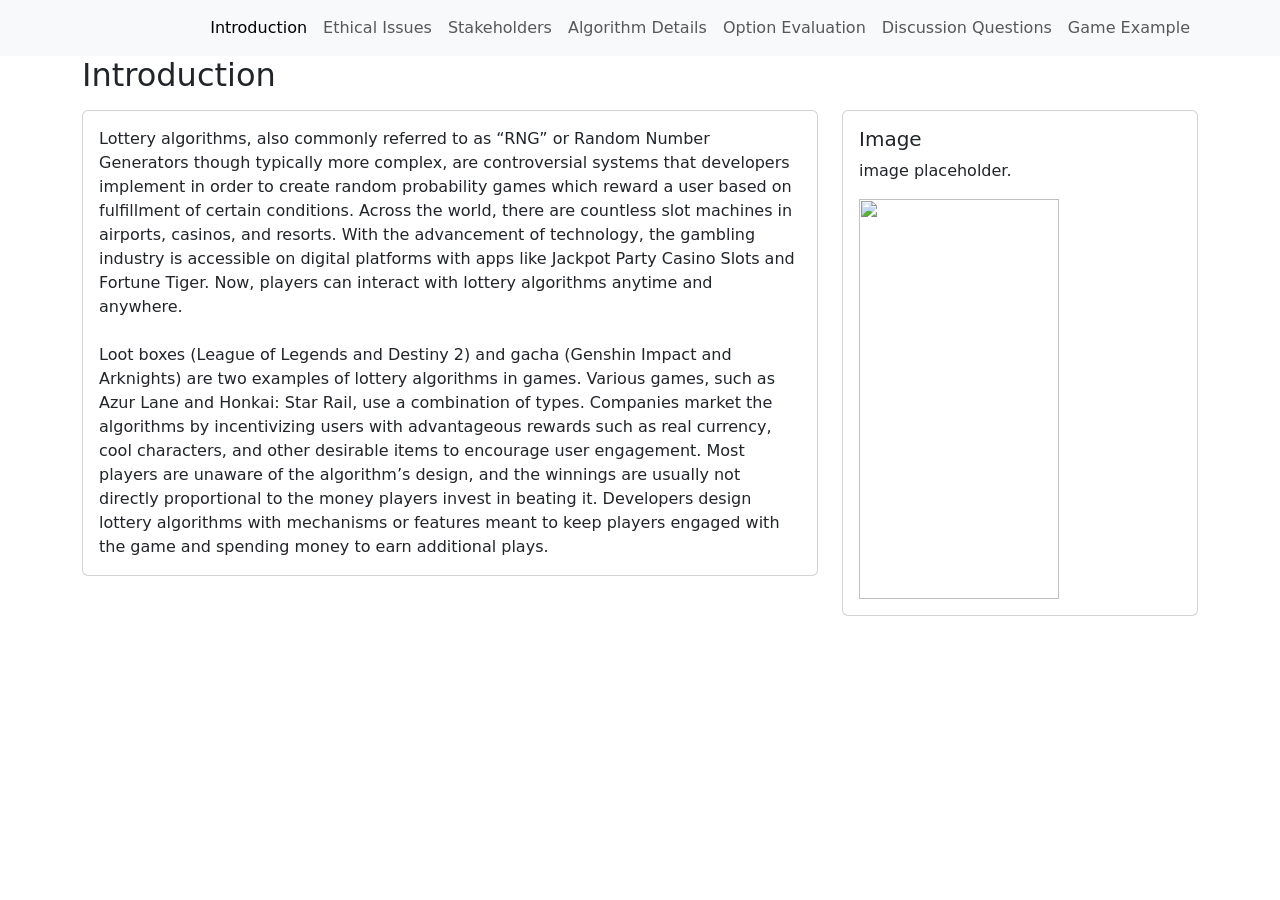
==== index.html @ b0b9392d "Changed navigation titles for deep dive section" ====
<!DOCTYPE html>
<html lang="en">
    <head>
        <meta charset="utf-8">
        <meta name="viewport" content="width=device-width, initial-scale=1">
        <title>Introduction Page</title>
        <link href="https://cdn.jsdelivr.net/npm/bootstrap@5.2.3/dist/css/bootstrap.min.css" rel="stylesheet" integrity="sha384-rbsA2VBKQhggwzxH7pPCaAqO46MgnOM80zW1RWuH61DGLwZJEdK2Kadq2F9CUG65" crossorigin="anonymous">
    </head>
    <body>
        <!-- Header / Navigation Bar -->
         <header>
            <nav class="navbar navbar-expand-lg navbar-light bg-light" aria-label="Main navigation">
                <div class="container">
                    <!-- Mobile toggle button -->
                    <button class="navbar-toggler" type="button" data-bs-toggle="collapse" data-bs-target="#navMenu"
                        aria-controls="navMenu" aria-expanded="false" aria-label="Toggle navigation">
                        <span class="navbar-toggler-icon"></span>
                    </button>

                    <!-- Nav hyperlinks -->
                    <div class="collapse navbar-collapse" id="navMenu">
                        <ul class="navbar-nav ms-auto">
                            <li class="nav-item">
                                <a class="nav-link active" href="index.html">Introduction</a>
                            </li>
                            <li class="nav-item">
                                <a class="nav-link" href="ethics.html">Ethical Issues</a>
                            </li>
                            <li class="nav-item">
                                <a class="nav-link" href="stakeholders.html">Stakeholders</a>
                            </li>
                            <li class="nav-item">
                                <a class="nav-link" href="details.html">Algorithm Details</a>
                            </li>
                            <li class="nav-item">
                                <a class="nav-link" href="options.html">Option Evaluation</a>
                            </li>
                            <li class="nav-item">
                                <a class="nav-link" href="discussion.html">Discussion Questions</a>
                            </li>
                            <li class="nav-item">
                                <a class="nav-link" href="game.html">Game Example</a>
                            </li>
                        </ul>
                    </div>
                </div>
            </nav>
        </header>
        <!-- Main content -->
        <main id="main-content" class="container">
            <section id="introduction" aria-labelledby="introduction-heading">
            <h2 id="introduction-heading" class="mb-3">Introduction</h2>

            <div class="row">
            <article class="col-md-8">
                <div class="card">
                    <div class="card-body">
                    <p class="card-text">
                        Lottery algorithms, also commonly referred to as “RNG”  or Random Number Generators though typically more complex,
                        are controversial systems that developers implement in order to create random probability games which reward a user
                        based on fulfillment of certain conditions. Across the world, there are countless slot machines in airports, casinos,
                        and resorts. With the advancement of technology, the gambling industry is accessible on digital platforms with apps like
                        Jackpot Party Casino Slots and Fortune Tiger. Now, players can interact with lottery algorithms anytime and anywhere. <br><br>

                        Loot boxes (League of Legends and Destiny 2) and gacha (Genshin Impact and Arknights) are two examples of lottery algorithms
                        in games. Various games, such as Azur Lane and Honkai: Star Rail, use a combination of types. Companies market the algorithms
                        by incentivizing users with advantageous rewards such as real currency, cool characters, and other desirable items to encourage
                        user engagement. Most players are unaware of the algorithm’s design, and the winnings are usually not directly proportional to the
                        money players invest in beating it. Developers design lottery algorithms with mechanisms or features meant to keep players engaged
                        with the game and spending money to earn additional plays.
                    </p>
                    </div>
                </div>
                </article>

                <article class="col-md-4">
                <div class="card">
                    <div class="card-body">
                    <h3 class="card-title h5">Image</h3>
                    <p class="card-text">image placeholder.</p>
                    <img src="" alt="" width="200" height="400"></img>
                    </div>
                </div>
            </article>

            </div>
            </section>

            
        </main>
        <script src="https://cdn.jsdelivr.net/npm/bootstrap@5.2.3/dist/js/bootstrap.bundle.min.js" integrity="sha384-kenU1KFdBIe4zVF0s0G1M5b4hcpxyD9F7jL+jjXkk+Q2h455rYXK/7HAuoJl+0I4" crossorigin="anonymous"></script>
    </body>
</html>
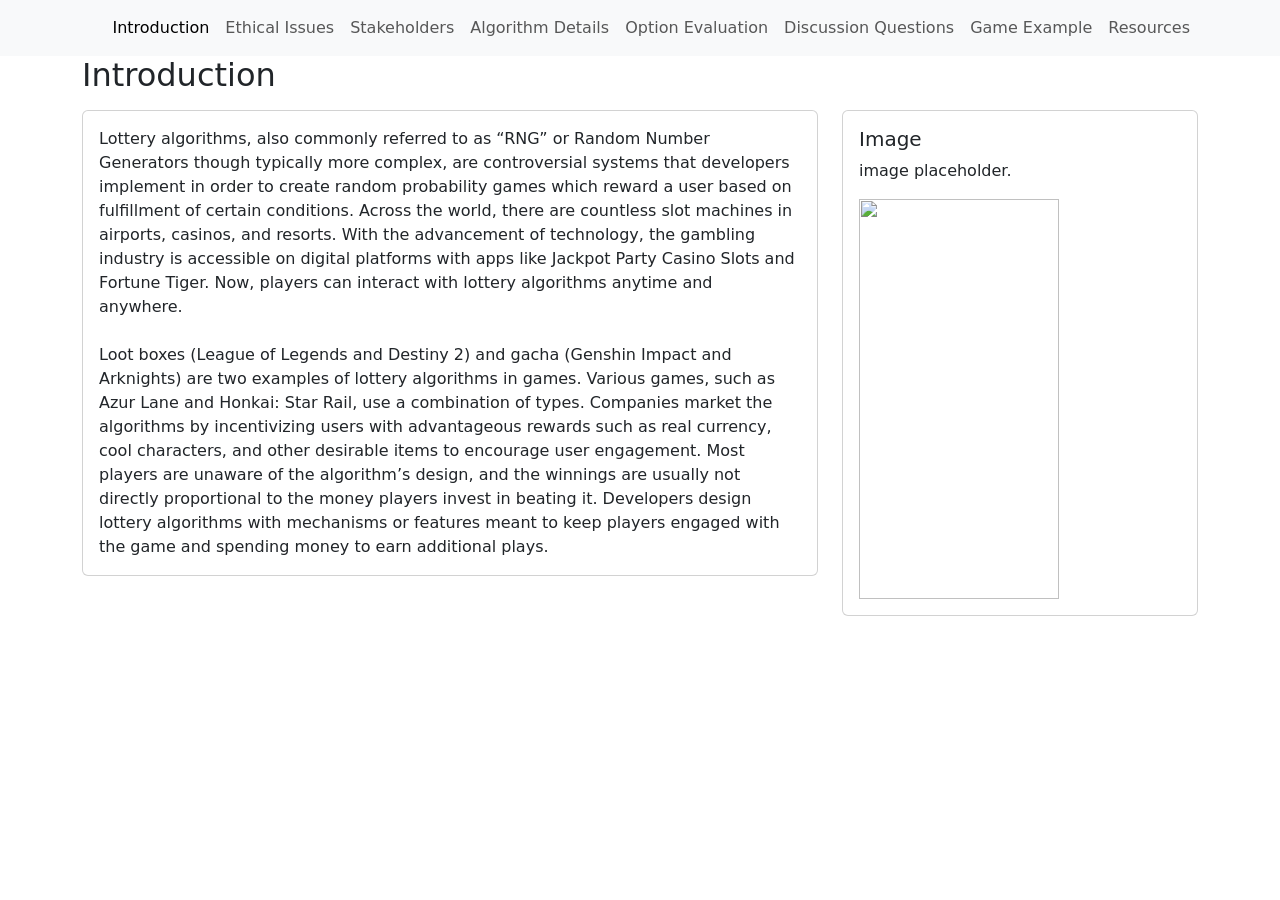
==== commit 875c864f: "Moved sections around in game.html, created a bibliography page" ====
--- a/index.html
+++ b/index.html
@@ -40,6 +40,9 @@
                             </li>
                             <li class="nav-item">
                                 <a class="nav-link" href="game.html">Game Example</a>
+                            </li>
+                            <li class="nav-item">
+                                <a class="nav-link" href="bibliography.html">Resources</a>
                             </li>
                         </ul>
                     </div>
@@ -89,5 +92,6 @@
             
         </main>
         <script src="https://cdn.jsdelivr.net/npm/bootstrap@5.2.3/dist/js/bootstrap.bundle.min.js" integrity="sha384-kenU1KFdBIe4zVF0s0G1M5b4hcpxyD9F7jL+jjXkk+Q2h455rYXK/7HAuoJl+0I4" crossorigin="anonymous"></script>
+        <script src="src/styles.css"></script>
     </body>
 </html>
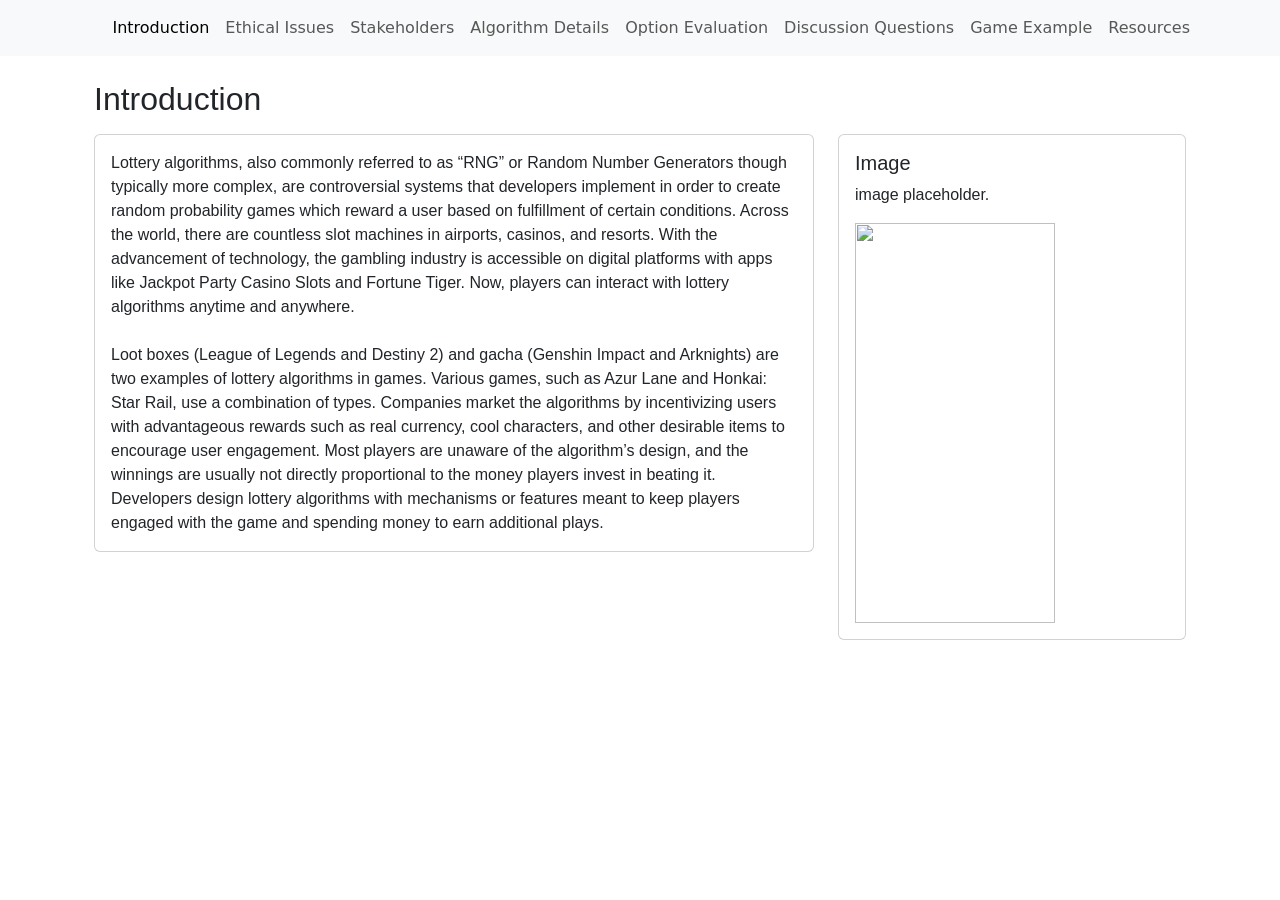
==== commit b286214a: "Linked stylesheet in head for some pages" ====
--- a/index.html
+++ b/index.html
@@ -5,6 +5,7 @@
         <meta name="viewport" content="width=device-width, initial-scale=1">
         <title>Introduction Page</title>
         <link href="https://cdn.jsdelivr.net/npm/bootstrap@5.2.3/dist/css/bootstrap.min.css" rel="stylesheet" integrity="sha384-rbsA2VBKQhggwzxH7pPCaAqO46MgnOM80zW1RWuH61DGLwZJEdK2Kadq2F9CUG65" crossorigin="anonymous">
+        <link rel="stylesheet" href="src/styles.css">
     </head>
     <body>
         <!-- Header / Navigation Bar -->
@@ -50,7 +51,7 @@
             </nav>
         </header>
         <!-- Main content -->
-        <main id="main-content" class="container">
+        <main id="main-content" class="container container-css lh-base text-start">
             <section id="introduction" aria-labelledby="introduction-heading">
             <h2 id="introduction-heading" class="mb-3">Introduction</h2>
 
--- a/src/styles.css
+++ b/src/styles.css
@@ -0,0 +1,17 @@
+.container-css {
+   padding: 1.5rem;
+   line-height: 1.5;
+
+   font-family: Arial, Helvetica, sans-serif;
+   font-size: 1rem; 
+
+   margin-bottom: 2rem;
+}
+
+.table {
+    padding: 1rem 1.5rem;
+    line-height: 1.5;
+    font-size: 1rem;
+
+    white-space: normal;
+}
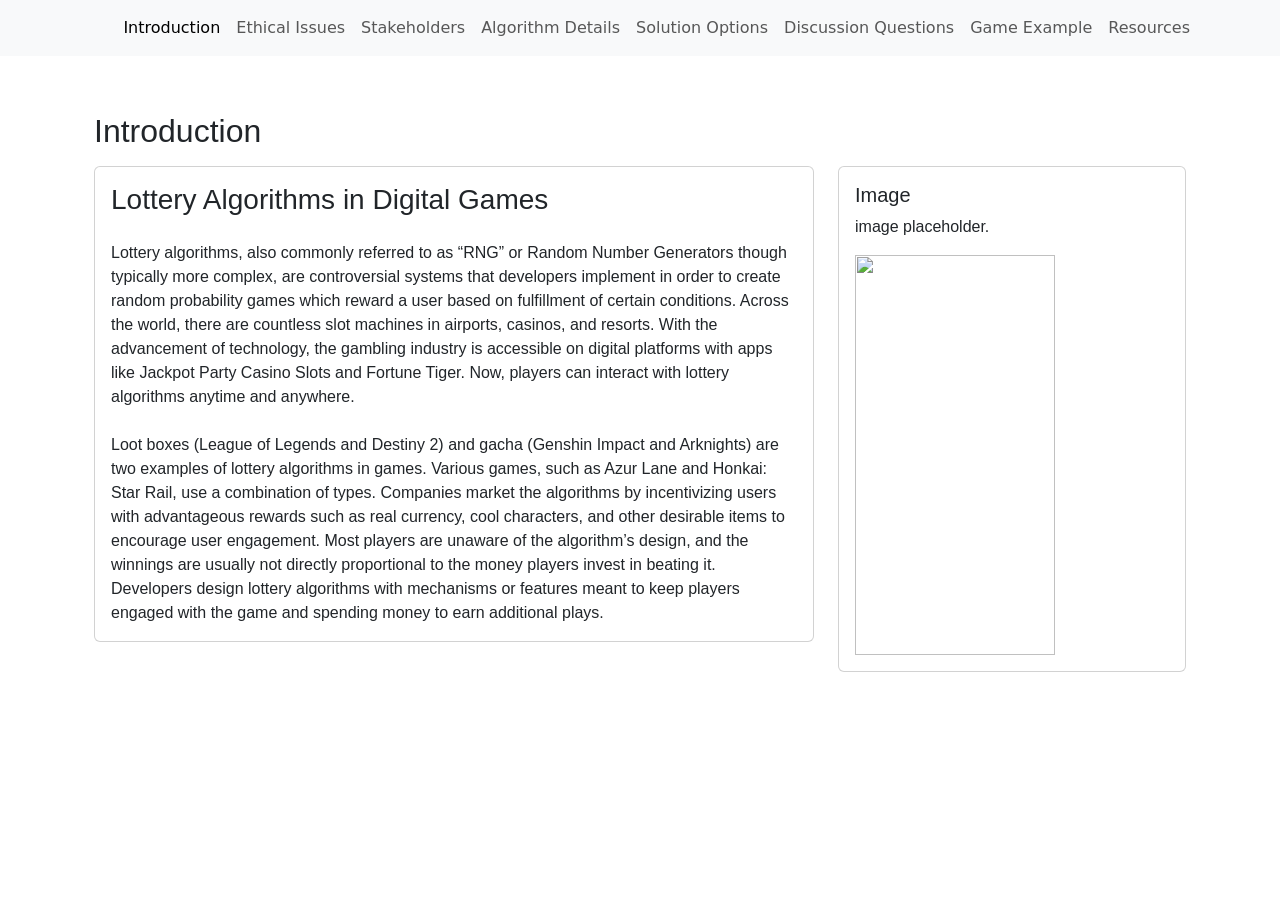
==== commit edb69def: "Adjusted formatting in all files" ====
--- a/index.html
+++ b/index.html
@@ -34,7 +34,7 @@
                                 <a class="nav-link" href="details.html">Algorithm Details</a>
                             </li>
                             <li class="nav-item">
-                                <a class="nav-link" href="options.html">Option Evaluation</a>
+                                <a class="nav-link" href="options.html">Solution Options</a>
                             </li>
                             <li class="nav-item">
                                 <a class="nav-link" href="discussion.html">Discussion Questions</a>
@@ -43,7 +43,7 @@
                                 <a class="nav-link" href="game.html">Game Example</a>
                             </li>
                             <li class="nav-item">
-                                <a class="nav-link" href="bibliography.html">Resources</a>
+                                <a class="nav-link" href="resources.html">Resources</a>
                             </li>
                         </ul>
                     </div>
@@ -53,44 +53,43 @@
         <!-- Main content -->
         <main id="main-content" class="container container-css lh-base text-start">
             <section id="introduction" aria-labelledby="introduction-heading">
-            <h2 id="introduction-heading" class="mb-3">Introduction</h2>
+                <h2 id="introduction-heading" class="mb-3">Introduction</h2>
 
-            <div class="row">
-            <article class="col-md-8">
-                <div class="card">
-                    <div class="card-body">
-                    <p class="card-text">
-                        Lottery algorithms, also commonly referred to as “RNG”  or Random Number Generators though typically more complex,
-                        are controversial systems that developers implement in order to create random probability games which reward a user
-                        based on fulfillment of certain conditions. Across the world, there are countless slot machines in airports, casinos,
-                        and resorts. With the advancement of technology, the gambling industry is accessible on digital platforms with apps like
-                        Jackpot Party Casino Slots and Fortune Tiger. Now, players can interact with lottery algorithms anytime and anywhere. <br><br>
+                <div class="row">
+                    <article class="col-md-8">
+                        <div class="card">
+                            <div class="card-body">
+                                <!-- Introduction -->
+                                <h3 class="card-title mb-4">Lottery Algorithms in Digital Games</h3>
+                                <p class="card-text">
+                                    Lottery algorithms, also commonly referred to as “RNG”  or Random Number Generators though typically more complex,
+                                    are controversial systems that developers implement in order to create random probability games which reward a user
+                                    based on fulfillment of certain conditions. Across the world, there are countless slot machines in airports, casinos,
+                                    and resorts. With the advancement of technology, the gambling industry is accessible on digital platforms with apps like
+                                    Jackpot Party Casino Slots and Fortune Tiger. Now, players can interact with lottery algorithms anytime and anywhere. <br><br>
 
-                        Loot boxes (League of Legends and Destiny 2) and gacha (Genshin Impact and Arknights) are two examples of lottery algorithms
-                        in games. Various games, such as Azur Lane and Honkai: Star Rail, use a combination of types. Companies market the algorithms
-                        by incentivizing users with advantageous rewards such as real currency, cool characters, and other desirable items to encourage
-                        user engagement. Most players are unaware of the algorithm’s design, and the winnings are usually not directly proportional to the
-                        money players invest in beating it. Developers design lottery algorithms with mechanisms or features meant to keep players engaged
-                        with the game and spending money to earn additional plays.
-                    </p>
-                    </div>
+                                    Loot boxes (League of Legends and Destiny 2) and gacha (Genshin Impact and Arknights) are two examples of lottery algorithms
+                                    in games. Various games, such as Azur Lane and Honkai: Star Rail, use a combination of types. Companies market the algorithms
+                                    by incentivizing users with advantageous rewards such as real currency, cool characters, and other desirable items to encourage
+                                    user engagement. Most players are unaware of the algorithm’s design, and the winnings are usually not directly proportional to the
+                                    money players invest in beating it. Developers design lottery algorithms with mechanisms or features meant to keep players engaged
+                                    with the game and spending money to earn additional plays.
+                                </p>
+                            </div>
+                        </div>
+                    </article>
+
+                    <article class="col-md-4">
+                        <div class="card">
+                            <div class="card-body">
+                            <h3 class="card-title h5">Image</h3>
+                            <p class="card-text">image placeholder.</p>
+                            <img src="" alt="" width="200" height="400"></img>
+                            </div>
+                        </div>
+                    </article>
                 </div>
-                </article>
-
-                <article class="col-md-4">
-                <div class="card">
-                    <div class="card-body">
-                    <h3 class="card-title h5">Image</h3>
-                    <p class="card-text">image placeholder.</p>
-                    <img src="" alt="" width="200" height="400"></img>
-                    </div>
-                </div>
-            </article>
-
-            </div>
             </section>
-
-            
         </main>
         <script src="https://cdn.jsdelivr.net/npm/bootstrap@5.2.3/dist/js/bootstrap.bundle.min.js" integrity="sha384-kenU1KFdBIe4zVF0s0G1M5b4hcpxyD9F7jL+jjXkk+Q2h455rYXK/7HAuoJl+0I4" crossorigin="anonymous"></script>
         <script src="src/styles.css"></script>
--- a/src/styles.css
+++ b/src/styles.css
@@ -5,11 +5,20 @@
    font-family: Arial, Helvetica, sans-serif;
    font-size: 1rem; 
 
+   margin-top: 2rem;
    margin-bottom: 2rem;
 }
 
+.button-css {
+    line-height: 1.5;
+    font-size: 1rem;
+
+    margin-top: 1.5rem;
+    margin-bottom: 1.5rem;
+}
+
 .table {
-    padding: 1rem 1.5rem;
+    padding: 1rem 1rem;
     line-height: 1.5;
     font-size: 1rem;
 
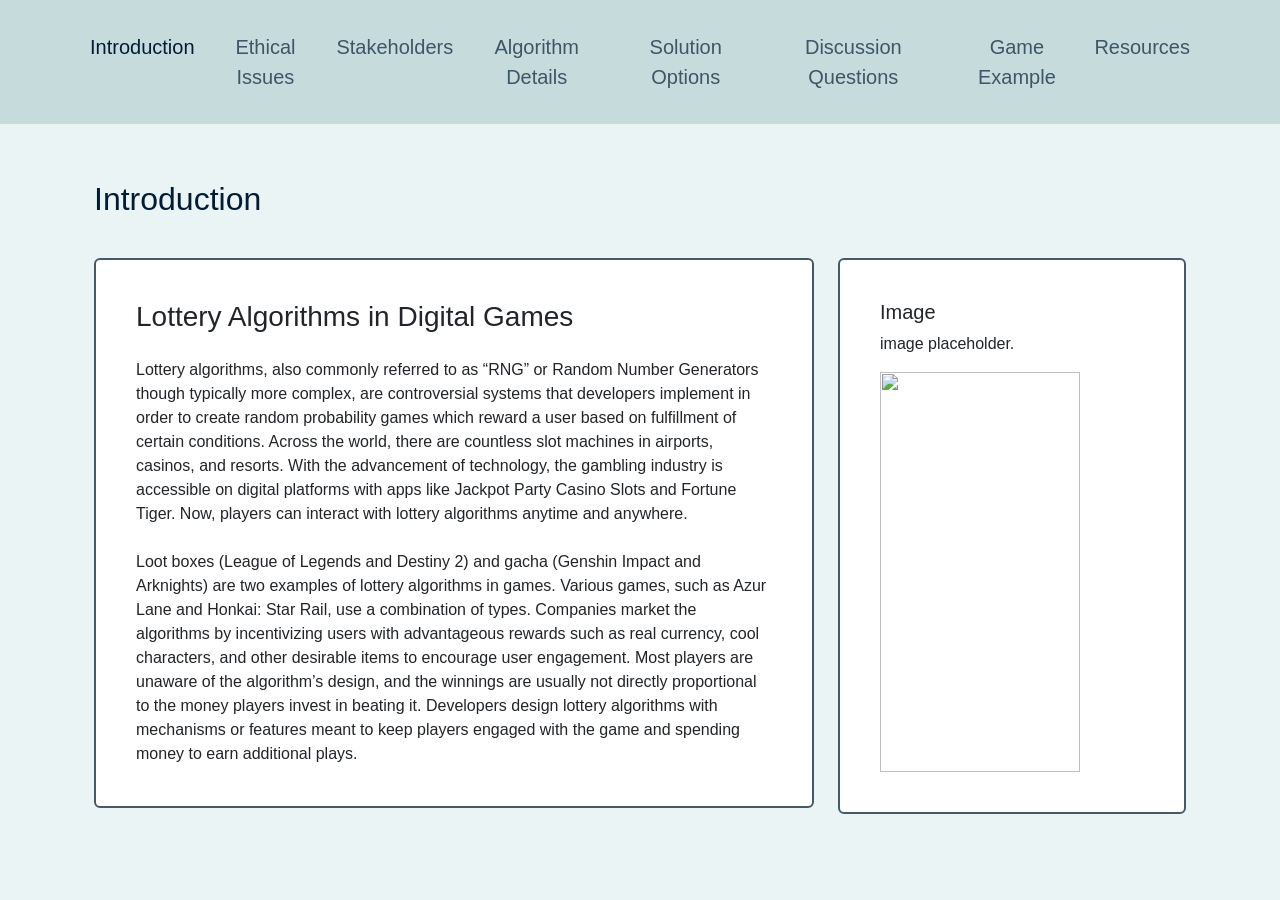
==== commit d9e0dfb2: "Adjusted css styling of website, added colors, padding, margins" ====
--- a/index.html
+++ b/index.html
@@ -7,10 +7,10 @@
         <link href="https://cdn.jsdelivr.net/npm/bootstrap@5.2.3/dist/css/bootstrap.min.css" rel="stylesheet" integrity="sha384-rbsA2VBKQhggwzxH7pPCaAqO46MgnOM80zW1RWuH61DGLwZJEdK2Kadq2F9CUG65" crossorigin="anonymous">
         <link rel="stylesheet" href="src/styles.css">
     </head>
-    <body>
+    <body class="body">
         <!-- Header / Navigation Bar -->
          <header>
-            <nav class="navbar navbar-expand-lg navbar-light bg-light" aria-label="Main navigation">
+            <nav class="navbar navbar-expand-lg navbar-light custom-nav-header custom-nav-focus" aria-label="Main navigation">
                 <div class="container">
                     <!-- Mobile toggle button -->
                     <button class="navbar-toggler" type="button" data-bs-toggle="collapse" data-bs-target="#navMenu"
@@ -57,7 +57,7 @@
 
                 <div class="row">
                     <article class="col-md-8">
-                        <div class="card">
+                        <div class="card custom-card-css">
                             <div class="card-body">
                                 <!-- Introduction -->
                                 <h3 class="card-title mb-4">Lottery Algorithms in Digital Games</h3>
@@ -80,7 +80,7 @@
                     </article>
 
                     <article class="col-md-4">
-                        <div class="card">
+                        <div class="card custom-card-css">
                             <div class="card-body">
                             <h3 class="card-title h5">Image</h3>
                             <p class="card-text">image placeholder.</p>
--- a/src/styles.css
+++ b/src/styles.css
@@ -1,24 +1,72 @@
+.custom-nav-header {
+    background-color: #C6DCDC;
+
+    /* padding and margins */
+    padding: 1.5rem;
+    padding-left: 1.5rem;
+    padding-right: 1.5rem;
+    margin-bottom: 2rem;
+
+    /* text */
+    line-height: 1.5;
+    font-family: Arial, Helvetica, sans-serif;
+    font-size: 1.25rem; 
+    text-align: center;
+    color: #031c36;
+
+    /* normal text mode */
+    --bs-navbar-color: rgba(3, 28, 54, 0.70);
+    
+    /* hover text mode and active text mode */
+    --bs-navbar-hover-color: rgba(3, 28, 54, 0.95); 
+    --bs-navbar-active-color: rgba(3, 28, 54, 1.00);  
+}
+
+.body {
+    background-color: #EBF4F4;
+}
+
 .container-css {
+    /* padding and margins */
    padding: 1.5rem;
+   margin-top: 2rem;
+   margin-bottom: 2rem;
+
+   /* text */
    line-height: 1.5;
-
    font-family: Arial, Helvetica, sans-serif;
    font-size: 1rem; 
-
-   margin-top: 2rem;
-   margin-bottom: 2rem;
+   color: #031c36;
 }
 
-.button-css {
-    line-height: 1.5;
-    font-size: 1rem;
-
+.custom-card-css {
+    padding: 1.5rem;
+    border: 0.175rem solid #455A64;
     margin-top: 1.5rem;
     margin-bottom: 1.5rem;
 }
 
+.button-css {
+    min-width: 1.5rem;
+    min-height: 1.5rem;
+    
+    background-color: #546D7A;
+    border-color: #455A64;
+    
+    margin-top: 1.5rem;
+    margin-bottom: 1.5rem;
+
+    /* text */
+    line-height: 1.5;
+    font-family: Arial, Helvetica, sans-serif;
+    font-size: 1rem;
+    color: white;
+
+}
+
 .table {
     padding: 1rem 1rem;
+
     line-height: 1.5;
     font-size: 1rem;
 
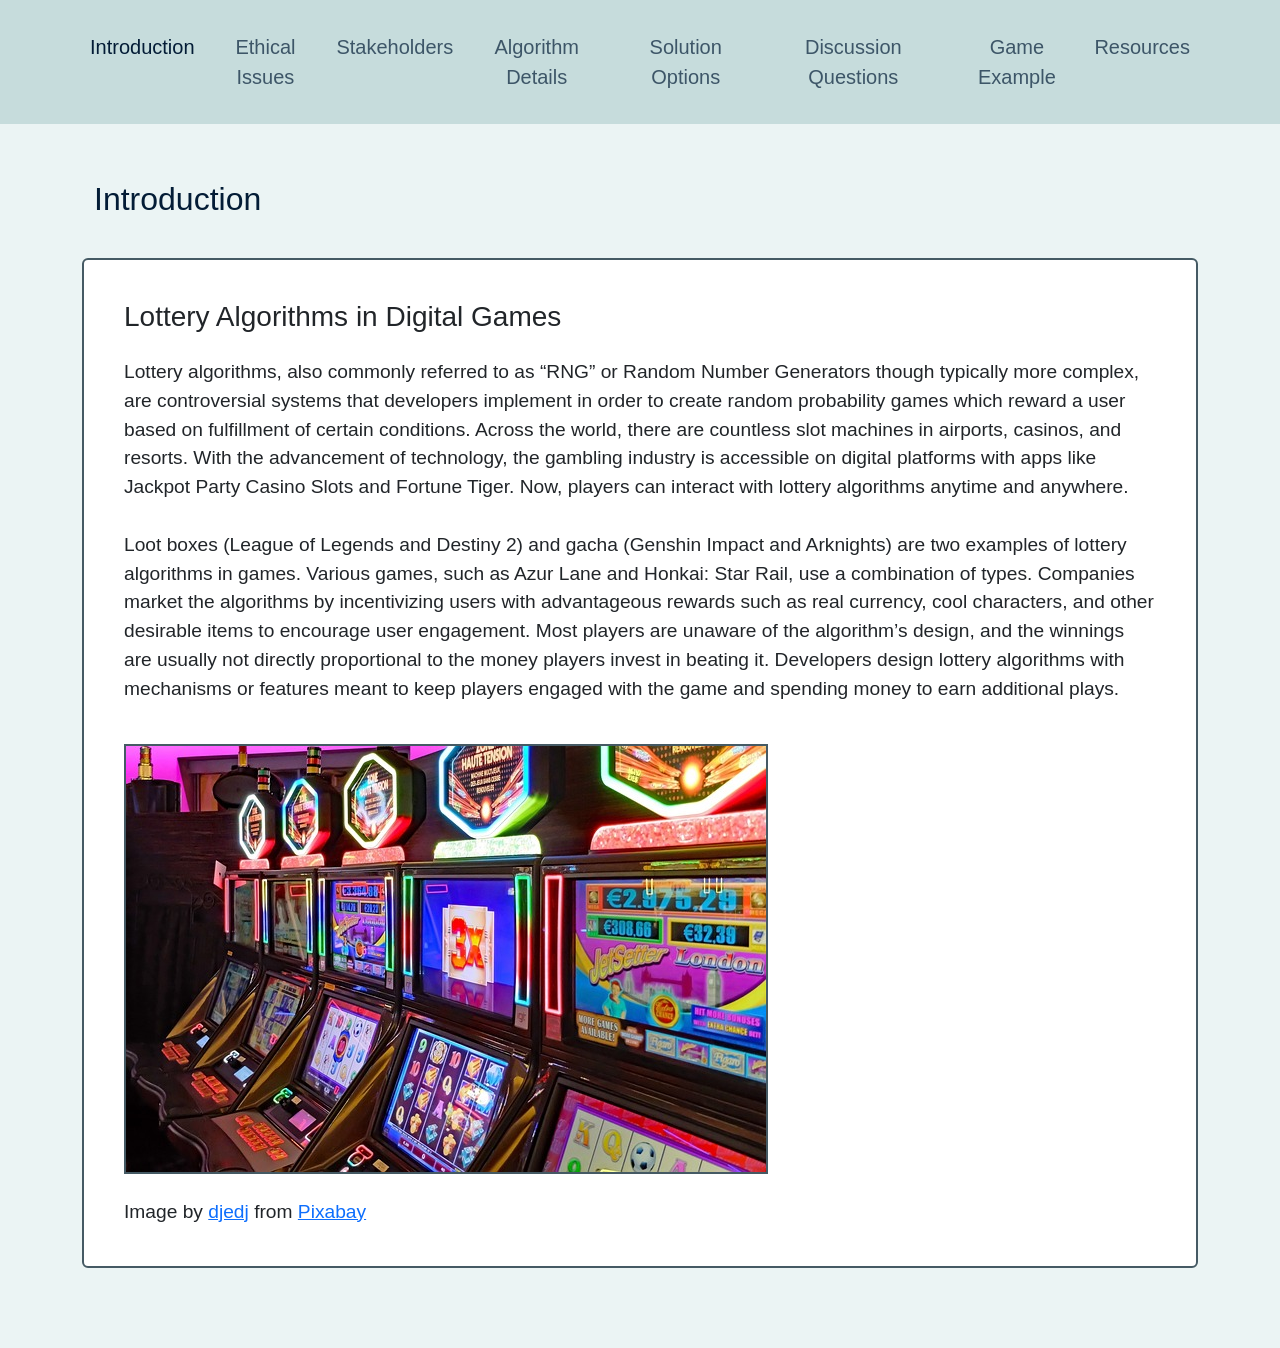
==== commit 302763be: "Updated styling, inserted images" ====
--- a/index.html
+++ b/index.html
@@ -56,7 +56,6 @@
                 <h2 id="introduction-heading" class="mb-3">Introduction</h2>
 
                 <div class="row">
-                    <article class="col-md-8">
                         <div class="card custom-card-css">
                             <div class="card-body">
                                 <!-- Introduction -->
@@ -75,19 +74,11 @@
                                     money players invest in beating it. Developers design lottery algorithms with mechanisms or features meant to keep players engaged
                                     with the game and spending money to earn additional plays.
                                 </p>
+
+                                <img src="assets/djedj_casino_slots.jpg" class="img-fluid custom-card-css" alt="Five casino slot machines in a row" style="max-width: 100%; height: auto; padding:0"></img>
+                                <p class="card-text">Image by <a href="https://pixabay.com/users/djedj-59194/?utm_source=link-attribution&utm_medium=referral&utm_campaign=image&utm_content=3260372">djedj</a> from <a href="https://pixabay.com//?utm_source=link-attribution&utm_medium=referral&utm_campaign=image&utm_content=3260372">Pixabay</a></p>
                             </div>
                         </div>
-                    </article>
-
-                    <article class="col-md-4">
-                        <div class="card custom-card-css">
-                            <div class="card-body">
-                            <h3 class="card-title h5">Image</h3>
-                            <p class="card-text">image placeholder.</p>
-                            <img src="" alt="" width="200" height="400"></img>
-                            </div>
-                        </div>
-                    </article>
                 </div>
             </section>
         </main>
--- a/src/styles.css
+++ b/src/styles.css
@@ -35,7 +35,7 @@
    /* text */
    line-height: 1.5;
    font-family: Arial, Helvetica, sans-serif;
-   font-size: 1rem; 
+   font-size: 1.2rem; 
    color: #031c36;
 }
 
@@ -46,10 +46,26 @@
     margin-bottom: 1.5rem;
 }
 
+.custom-accordion-css {
+    background-color: #C6DCDC;
+    color: #031c36;
+    border-color: #455A64;
+}
+
+.custom-accordion-css:hover {
+    color: #031c36;
+    background-color: #EBF4F4;
+}
+
+.custom-accordion-css[aria-expanded='true'] {
+    background-color: #EBF4F4;
+    color: #031c36;
+}
+
 .button-css {
     min-width: 1.5rem;
     min-height: 1.5rem;
-    
+
     background-color: #546D7A;
     border-color: #455A64;
     
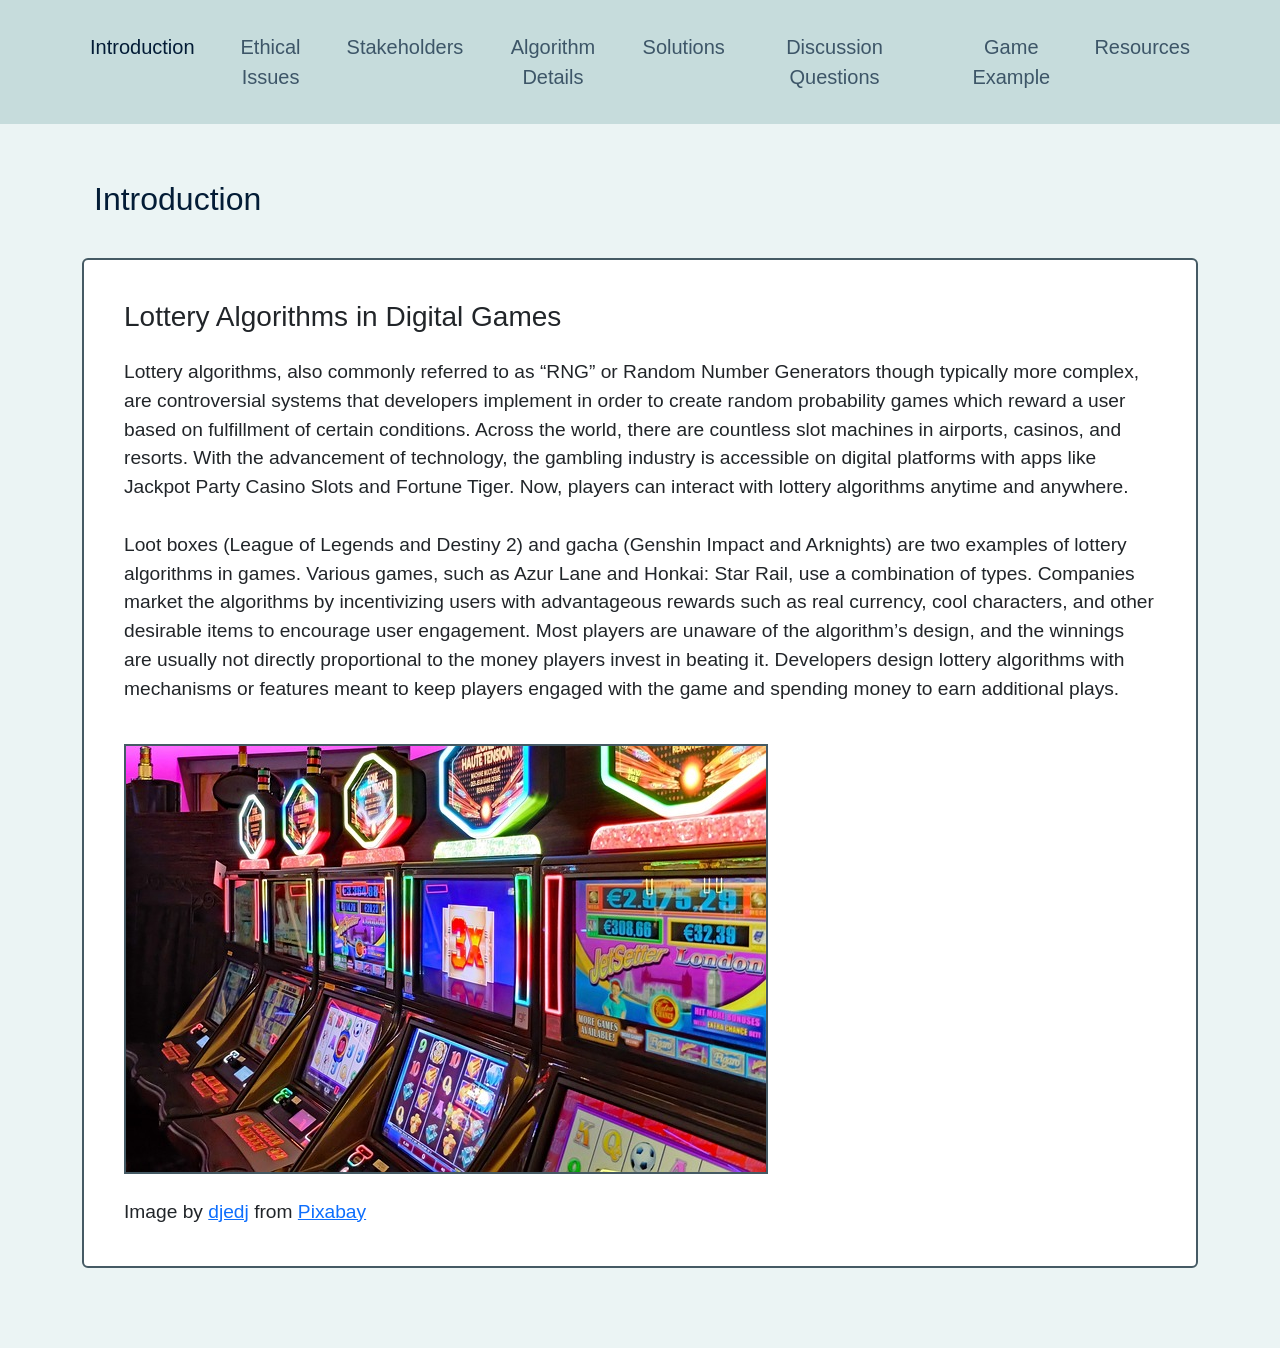
==== commit 2501a73b: "Adjusted min-height of custom-card-css in styles.css, updated navigation link labels for the options" ====
--- a/index.html
+++ b/index.html
@@ -34,7 +34,7 @@
                                 <a class="nav-link" href="details.html">Algorithm Details</a>
                             </li>
                             <li class="nav-item">
-                                <a class="nav-link" href="options.html">Solution Options</a>
+                                <a class="nav-link" href="options.html">Solutions</a>
                             </li>
                             <li class="nav-item">
                                 <a class="nav-link" href="discussion.html">Discussion Questions</a>
--- a/src/styles.css
+++ b/src/styles.css
@@ -44,6 +44,7 @@
     border: 0.175rem solid #455A64;
     margin-top: 1.5rem;
     margin-bottom: 1.5rem;
+    min-height: 2rem;
 }
 
 .custom-accordion-css {
